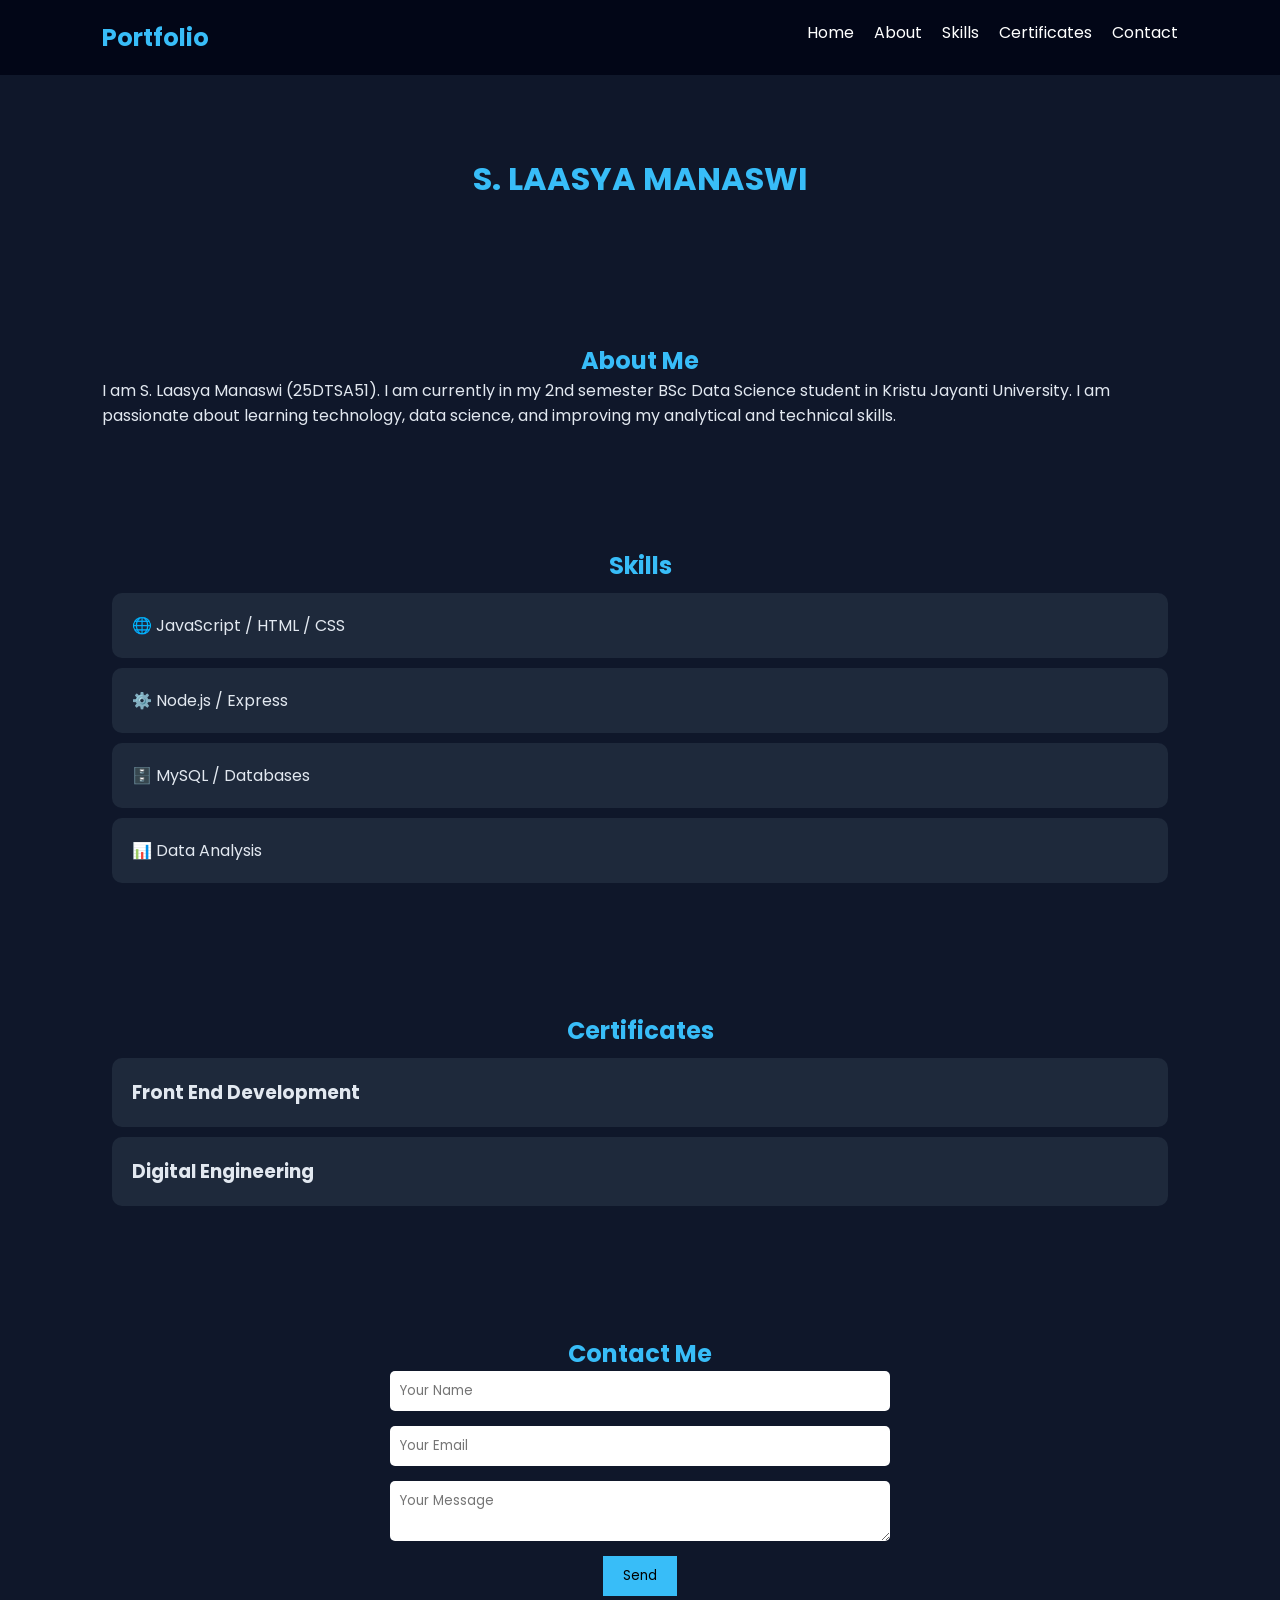
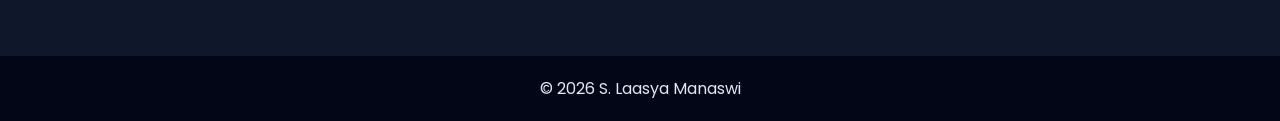
==== index.html @ 39856f93 "Add files via upload" ====
<!DOCTYPE html>
<html lang="en">
<head>

<meta charset="UTF-8">
<meta name="viewport" content="width=device-width, initial-scale=1.0">

<title>S. Laasya Manaswi | Portfolio</title>

<link href="https://fonts.googleapis.com/css2?family=Poppins:wght@300;500;700&display=swap" rel="stylesheet">

<link rel="stylesheet" href="style.css">

</head>

<body>

<nav>
<h2>Portfolio</h2>
<ul>
<li><a href="#">Home</a></li>
<li><a href="#about">About</a></li>
<li><a href="#skills">Skills</a></li>
<li><a href="#certificates">Certificates</a></li>
<li><a href="#contact">Contact</a></li>
</ul>
</nav>

<div class="hero">
<h1>S. LAASYA MANASWI</h1>
<div id="typing"></div>
</div>

<section id="about">
<h2>About Me</h2>
<p class="about">
I am S. Laasya Manaswi (25DTSA51). I am currently in my 2nd semester BSc Data Science student in Kristu Jayanti University. I am passionate about learning technology, data science, and improving my analytical and technical skills.
</p>
</section>

<section id="skills">
<h2>Skills</h2>
<div class="skills">
<div class="skill">🌐 JavaScript / HTML / CSS</div>
<div class="skill">⚙️ Node.js / Express</div>
<div class="skill">🗄️ MySQL / Databases</div>
<div class="skill">📊 Data Analysis</div>
</div>
</section>

<section id="certificates">
<h2>Certificates</h2>
<div class="certificates">
<div class="cert"><h3>Front End Development</h3></div>
<div class="cert"><h3>Digital Engineering</h3></div>
</div>
</section>

<section id="contact">
<h2>Contact Me</h2>

<form id="contactForm">

<input type="text" name="name" placeholder="Your Name" required>
<input type="email" name="email" placeholder="Your Email" required>
<textarea name="message" placeholder="Your Message" required></textarea>

<button type="submit">Send</button>

</form>

</section>

<footer>
<p>© 2026 S. Laasya Manaswi</p>
</footer>

</body>
</html>
---- style.css ----
*{
margin:0;
padding:0;
box-sizing:border-box;
font-family:'Poppins',sans-serif;
}

body{
background:#0f172a;
color:#e2e8f0;
}

nav{
display:flex;
justify-content:space-between;
padding:20px 8%;
background:#020617;
position:sticky;
top:0;
}

nav h2{
color:#38bdf8;
}

nav ul{
display:flex;
list-style:none;
}

nav li{
margin-left:20px;
}

nav a{
color:white;
text-decoration:none;
}

nav a:hover{
color:#38bdf8;
}

.hero{
text-align:center;
padding:80px 20px;
}

.hero h1{
color:#38bdf8;
}

section{
padding:60px 8%;
}

h2{
text-align:center;
color:#38bdf8;
}

.skill, .cert{
background:#1e293b;
padding:20px;
margin:10px;
border-radius:10px;
}

form{
display:flex;
flex-direction:column;
align-items:center;
}

input, textarea{
width:100%;
max-width:500px;
padding:10px;
margin-bottom:15px;
border-radius:5px;
border:none;
}

button{
background:#38bdf8;
padding:10px 20px;
border:none;
cursor:pointer;
}

footer{
text-align:center;
padding:20px;
background:#020617;
}
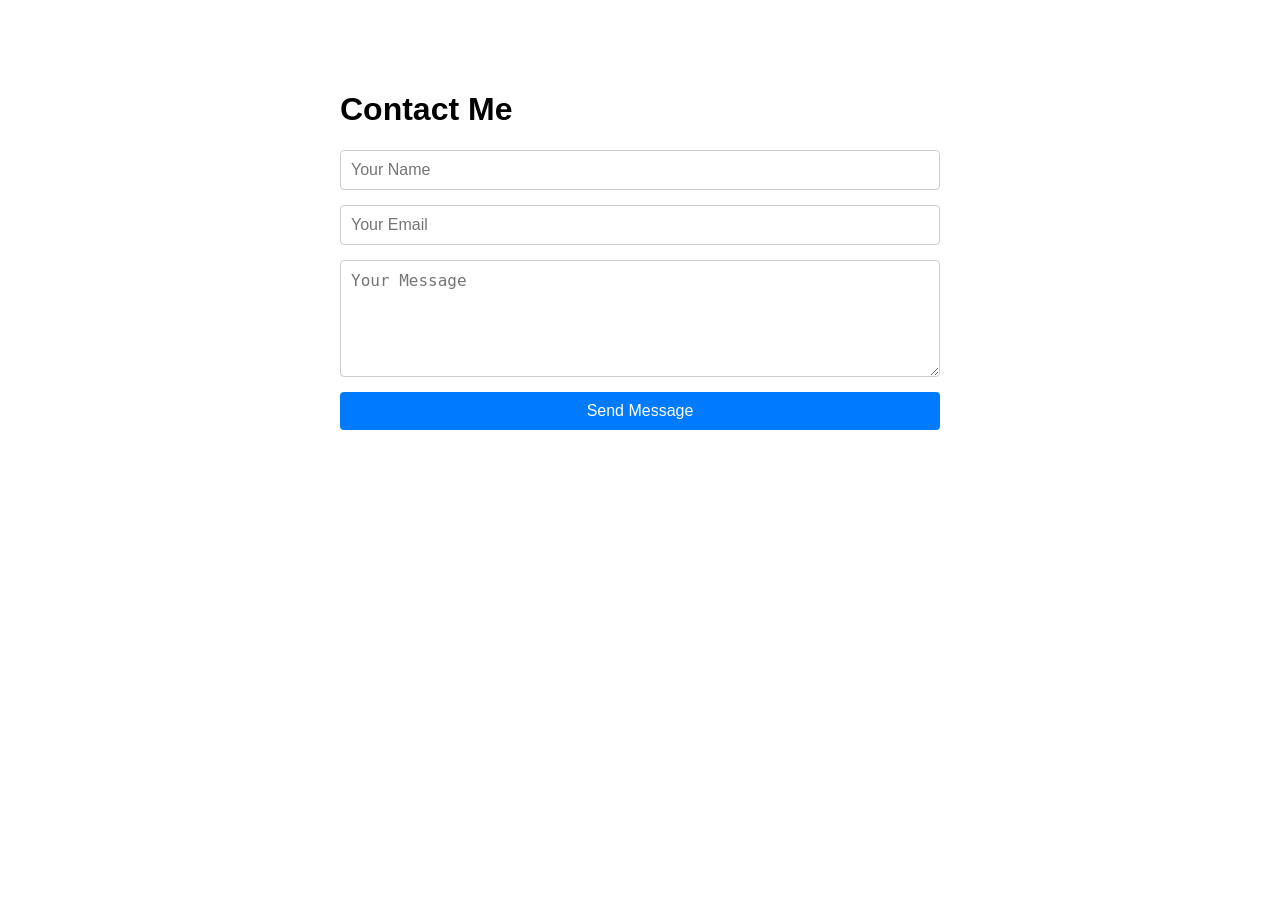
==== commit 11fa2a9a: "Add files via upload" ====
--- a/index.html
+++ b/index.html
@@ -1,79 +1,72 @@
 <!DOCTYPE html>
 <html lang="en">
 <head>
+    <meta charset="UTF-8">
+    <meta name="viewport" content="width=device-width, initial-scale=1.0">
+    <title>Contact Form</title>
+    <style>
+        body {
+            font-family: Arial, sans-serif;
+            max-width: 600px;
+            margin: 50px auto;
+            padding: 20px;
+        }
+        form {
+            display: flex;
+            flex-direction: column;
+            gap: 15px;
+        }
+        input, textarea {
+            padding: 10px;
+            font-size: 16px;
+            border: 1px solid #ccc;
+            border-radius: 4px;
+        }
+        button {
+            padding: 10px;
+            background-color: #007bff;
+            color: white;
+            border: none;
+            border-radius: 4px;
+            cursor: pointer;
+            font-size: 16px;
+        }
+        button:hover {
+            background-color: #0056b3;
+        }
+    </style>
+</head>
+<body>
+    <h1>Contact Me</h1>
+    <form id="contactForm">
+        <input type="text" name="name" placeholder="Your Name" required>
+        <input type="email" name="email" placeholder="Your Email" required>
+        <textarea name="message" placeholder="Your Message" rows="5" required></textarea>
+        <button type="submit">Send Message</button>
+    </form>
 
-<meta charset="UTF-8">
-<meta name="viewport" content="width=device-width, initial-scale=1.0">
+    <script>
+        document.getElementById("contactForm").addEventListener("submit", function(e){
+            e.preventDefault();
+            
+            const name = document.querySelector("input[name='name']").value;
+            const email = document.querySelector("input[name='email']").value;
+            const message = document.querySelector("textarea[name='message']").value;
 
-<title>S. Laasya Manaswi | Portfolio</title>
-
-<link href="https://fonts.googleapis.com/css2?family=Poppins:wght@300;500;700&display=swap" rel="stylesheet">
-
-<link rel="stylesheet" href="style.css">
-
-</head>
-
-<body>
-
-<nav>
-<h2>Portfolio</h2>
-<ul>
-<li><a href="#">Home</a></li>
-<li><a href="#about">About</a></li>
-<li><a href="#skills">Skills</a></li>
-<li><a href="#certificates">Certificates</a></li>
-<li><a href="#contact">Contact</a></li>
-</ul>
-</nav>
-
-<div class="hero">
-<h1>S. LAASYA MANASWI</h1>
-<div id="typing"></div>
-</div>
-
-<section id="about">
-<h2>About Me</h2>
-<p class="about">
-I am S. Laasya Manaswi (25DTSA51). I am currently in my 2nd semester BSc Data Science student in Kristu Jayanti University. I am passionate about learning technology, data science, and improving my analytical and technical skills.
-</p>
-</section>
-
-<section id="skills">
-<h2>Skills</h2>
-<div class="skills">
-<div class="skill">🌐 JavaScript / HTML / CSS</div>
-<div class="skill">⚙️ Node.js / Express</div>
-<div class="skill">🗄️ MySQL / Databases</div>
-<div class="skill">📊 Data Analysis</div>
-</div>
-</section>
-
-<section id="certificates">
-<h2>Certificates</h2>
-<div class="certificates">
-<div class="cert"><h3>Front End Development</h3></div>
-<div class="cert"><h3>Digital Engineering</h3></div>
-</div>
-</section>
-
-<section id="contact">
-<h2>Contact Me</h2>
-
-<form id="contactForm">
-
-<input type="text" name="name" placeholder="Your Name" required>
-<input type="email" name="email" placeholder="Your Email" required>
-<textarea name="message" placeholder="Your Message" required></textarea>
-
-<button type="submit">Send</button>
-
-</form>
-
-</section>
-
-<footer>
-<p>© 2026 S. Laasya Manaswi</p>
-</footer>
-
+            fetch("http://localhost:5000/contact", {
+                method: "POST",
+                headers: {
+                    "Content-Type": "application/json"
+                },
+                body: JSON.stringify({ name, email, message })
+            })
+            .then(response => response.json())
+            .then(data => {
+                alert("Message sent successfully!");
+                document.getElementById("contactForm").reset();
+            })
+            .catch(error => console.error("Error:", error));
+        });
+    </script>
 </body>
 </html>
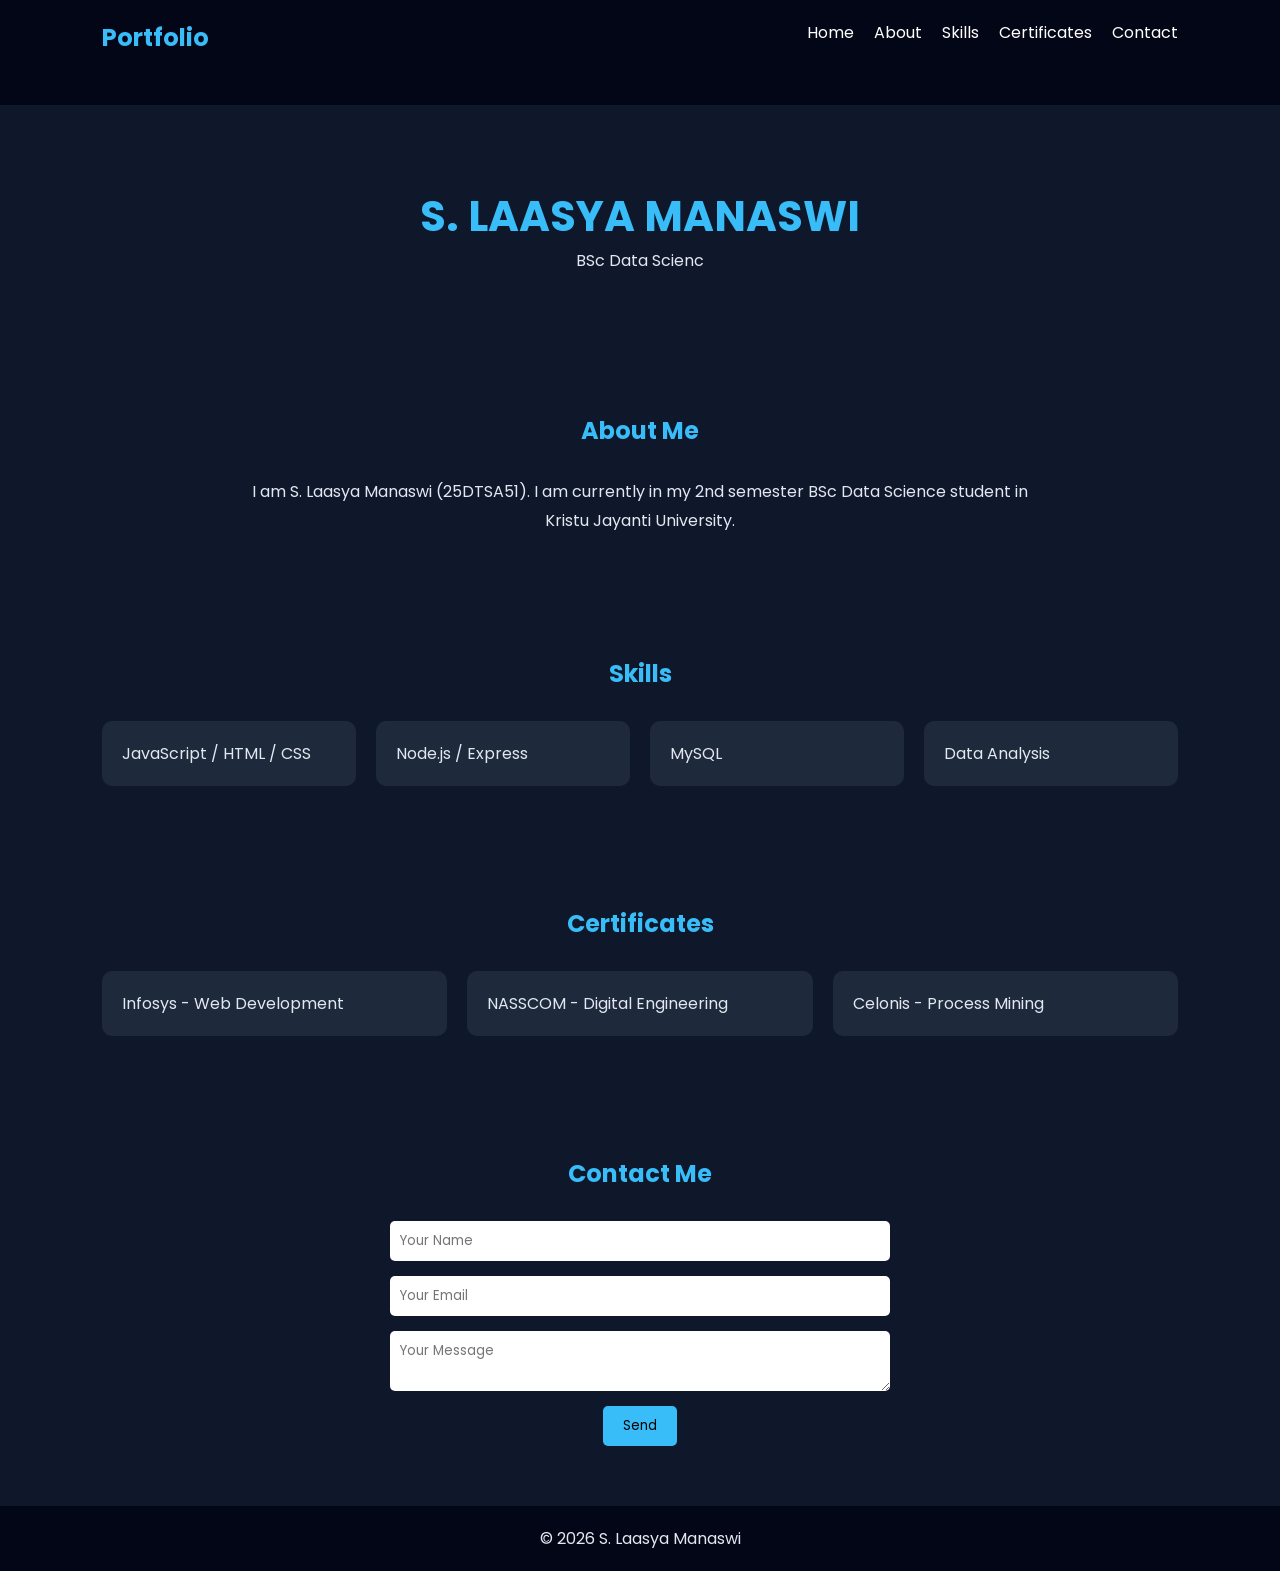
==== commit ac2a7290: "Rename index.html.html to index.html" ====
--- a/index.html
+++ b/index.html
@@ -1,72 +1,255 @@
 <!DOCTYPE html>
 <html lang="en">
 <head>
-    <meta charset="UTF-8">
-    <meta name="viewport" content="width=device-width, initial-scale=1.0">
-    <title>Contact Form</title>
-    <style>
-        body {
-            font-family: Arial, sans-serif;
-            max-width: 600px;
-            margin: 50px auto;
-            padding: 20px;
-        }
-        form {
-            display: flex;
-            flex-direction: column;
-            gap: 15px;
-        }
-        input, textarea {
-            padding: 10px;
-            font-size: 16px;
-            border: 1px solid #ccc;
-            border-radius: 4px;
-        }
-        button {
-            padding: 10px;
-            background-color: #007bff;
-            color: white;
-            border: none;
-            border-radius: 4px;
-            cursor: pointer;
-            font-size: 16px;
-        }
-        button:hover {
-            background-color: #0056b3;
-        }
-    </style>
+
+<meta charset="UTF-8">
+<meta name="viewport" content="width=device-width, initial-scale=1.0">
+
+<title>S. Laasya Manaswi | Portfolio</title>
+
+<link href="https://fonts.googleapis.com/css2?family=Poppins:wght@300;500;700&display=swap" rel="stylesheet">
+
+<style>
+
+*{
+margin:0;
+padding:0;
+box-sizing:border-box;
+font-family:'Poppins',sans-serif;
+scroll-behavior:smooth;
+}
+
+body{
+background:#0f172a;
+color:#e2e8f0;
+}
+
+nav{
+display:flex;
+justify-content:space-between;
+padding:20px 8%;
+background:#020617;
+position:sticky;
+top:0;
+}
+
+nav h2{
+color:#38bdf8;
+}
+
+nav ul{
+display:flex;
+list-style:none;
+}
+
+nav li{
+margin-left:20px;
+}
+
+nav a{
+text-decoration:none;
+color:white;
+}
+
+nav a:hover{
+color:#38bdf8;
+}
+
+.hero{
+text-align:center;
+padding:80px 20px;
+}
+
+.hero h1{
+font-size:42px;
+color:#38bdf8;
+}
+
+section{
+padding:60px 8%;
+}
+
+h2{
+text-align:center;
+margin-bottom:30px;
+color:#38bdf8;
+}
+
+.about{
+max-width:800px;
+margin:auto;
+text-align:center;
+line-height:1.8;
+}
+
+.skills{
+display:grid;
+grid-template-columns:repeat(auto-fit,minmax(250px,1fr));
+gap:20px;
+}
+
+.skill{
+background:#1e293b;
+padding:20px;
+border-radius:10px;
+}
+
+.certificates{
+display:grid;
+grid-template-columns:repeat(auto-fit,minmax(250px,1fr));
+gap:20px;
+}
+
+.cert{
+background:#1e293b;
+padding:20px;
+border-radius:10px;
+}
+
+form{
+display:flex;
+flex-direction:column;
+align-items:center;
+}
+
+input,textarea{
+width:100%;
+max-width:500px;
+padding:10px;
+margin-bottom:15px;
+border-radius:5px;
+border:none;
+}
+
+button{
+padding:10px 20px;
+border:none;
+background:#38bdf8;
+cursor:pointer;
+border-radius:5px;
+}
+
+footer{
+text-align:center;
+padding:20px;
+background:#020617;
+}
+
+</style>
+
 </head>
+
 <body>
-    <h1>Contact Me</h1>
-    <form id="contactForm">
-        <input type="text" name="name" placeholder="Your Name" required>
-        <input type="email" name="email" placeholder="Your Email" required>
-        <textarea name="message" placeholder="Your Message" rows="5" required></textarea>
-        <button type="submit">Send Message</button>
-    </form>
-
-    <script>
-        document.getElementById("contactForm").addEventListener("submit", function(e){
-            e.preventDefault();
-            
-            const name = document.querySelector("input[name='name']").value;
-            const email = document.querySelector("input[name='email']").value;
-            const message = document.querySelector("textarea[name='message']").value;
-
-            fetch("http://localhost:5000/contact", {
-                method: "POST",
-                headers: {
-                    "Content-Type": "application/json"
-                },
-                body: JSON.stringify({ name, email, message })
-            })
-            .then(response => response.json())
-            .then(data => {
-                alert("Message sent successfully!");
-                document.getElementById("contactForm").reset();
-            })
-            .catch(error => console.error("Error:", error));
-        });
-    </script>
+
+<nav>
+<h2>Portfolio</h2>
+<ul>
+<li><a href="#">Home</a></li>
+<li><a href="#about">About</a></li>
+<li><a href="#skills">Skills</a></li>
+<li><a href="#certificates">Certificates</a></li>
+<li><a href="#contact">Contact</a></li>
+</ul>
+</nav>
+
+<div class="hero">
+<h1>S. LAASYA MANASWI</h1>
+<div id="typing"></div>
+</div>
+
+<section id="about">
+<h2>About Me</h2>
+<p class="about">
+I am S. Laasya Manaswi (25DTSA51). I am currently in my 2nd semester BSc Data Science student in Kristu Jayanti University.
+</p>
+</section>
+
+<section id="skills">
+<h2>Skills</h2>
+<div class="skills">
+<div class="skill">JavaScript / HTML / CSS</div>
+<div class="skill">Node.js / Express</div>
+<div class="skill">MySQL</div>
+<div class="skill">Data Analysis</div>
+</div>
+</section>
+
+<section id="certificates">
+<h2>Certificates</h2>
+<div class="certificates">
+<div class="cert">Infosys - Web Development</div>
+<div class="cert">NASSCOM - Digital Engineering</div>
+<div class="cert">Celonis - Process Mining</div>
+</div>
+</section>
+
+<!-- ✅ FIXED CONTACT SECTION -->
+<section id="contact">
+<h2>Contact Me</h2>
+
+<form id="contactForm">
+<input type="text" name="name" placeholder="Your Name" required>
+<input type="email" name="email" placeholder="Your Email" required>
+<textarea name="message" placeholder="Your Message" required></textarea>
+<button type="submit">Send</button>
+</form>
+
+</section>
+
+<footer>
+<p>© 2026 S. Laasya Manaswi</p>
+</footer>
+
+<script>
+const text = ["BSc Data Science Student", "Tech Enthusiast", "Future Data Scientist"];
+let i=0, j=0, current="", isDeleting=false;
+
+function type(){
+current = text[i];
+
+if(!isDeleting){
+document.getElementById("typing").innerHTML = current.substring(0,j++);
+if(j>current.length){
+isDeleting=true;
+setTimeout(type,1000);
+return;
+}
+}else{
+document.getElementById("typing").innerHTML = current.substring(0,j--);
+if(j<0){
+isDeleting=false;
+i=(i+1)%text.length;
+}
+}
+
+setTimeout(type,100);
+}
+
+type();
+
+// ✅ FIXED FORM JS
+document.getElementById("contactForm").addEventListener("submit", function(e){
+
+  e.preventDefault();
+
+  const name = document.querySelector("input[name='name']").value;
+  const email = document.querySelector("input[name='email']").value;
+  const message = document.querySelector("textarea[name='message']").value;
+
+  fetch("http://localhost:5000/contact", {
+    method: "POST",
+    headers: {
+      "Content-Type": "application/json"
+    },
+    body: JSON.stringify({ name, email, message })
+  })
+  .then(res => res.text())
+  .then(data => {
+    alert("Message sent successfully!");
+  });
+
+});
+</script>
+
 </body>
-</html>+</html>
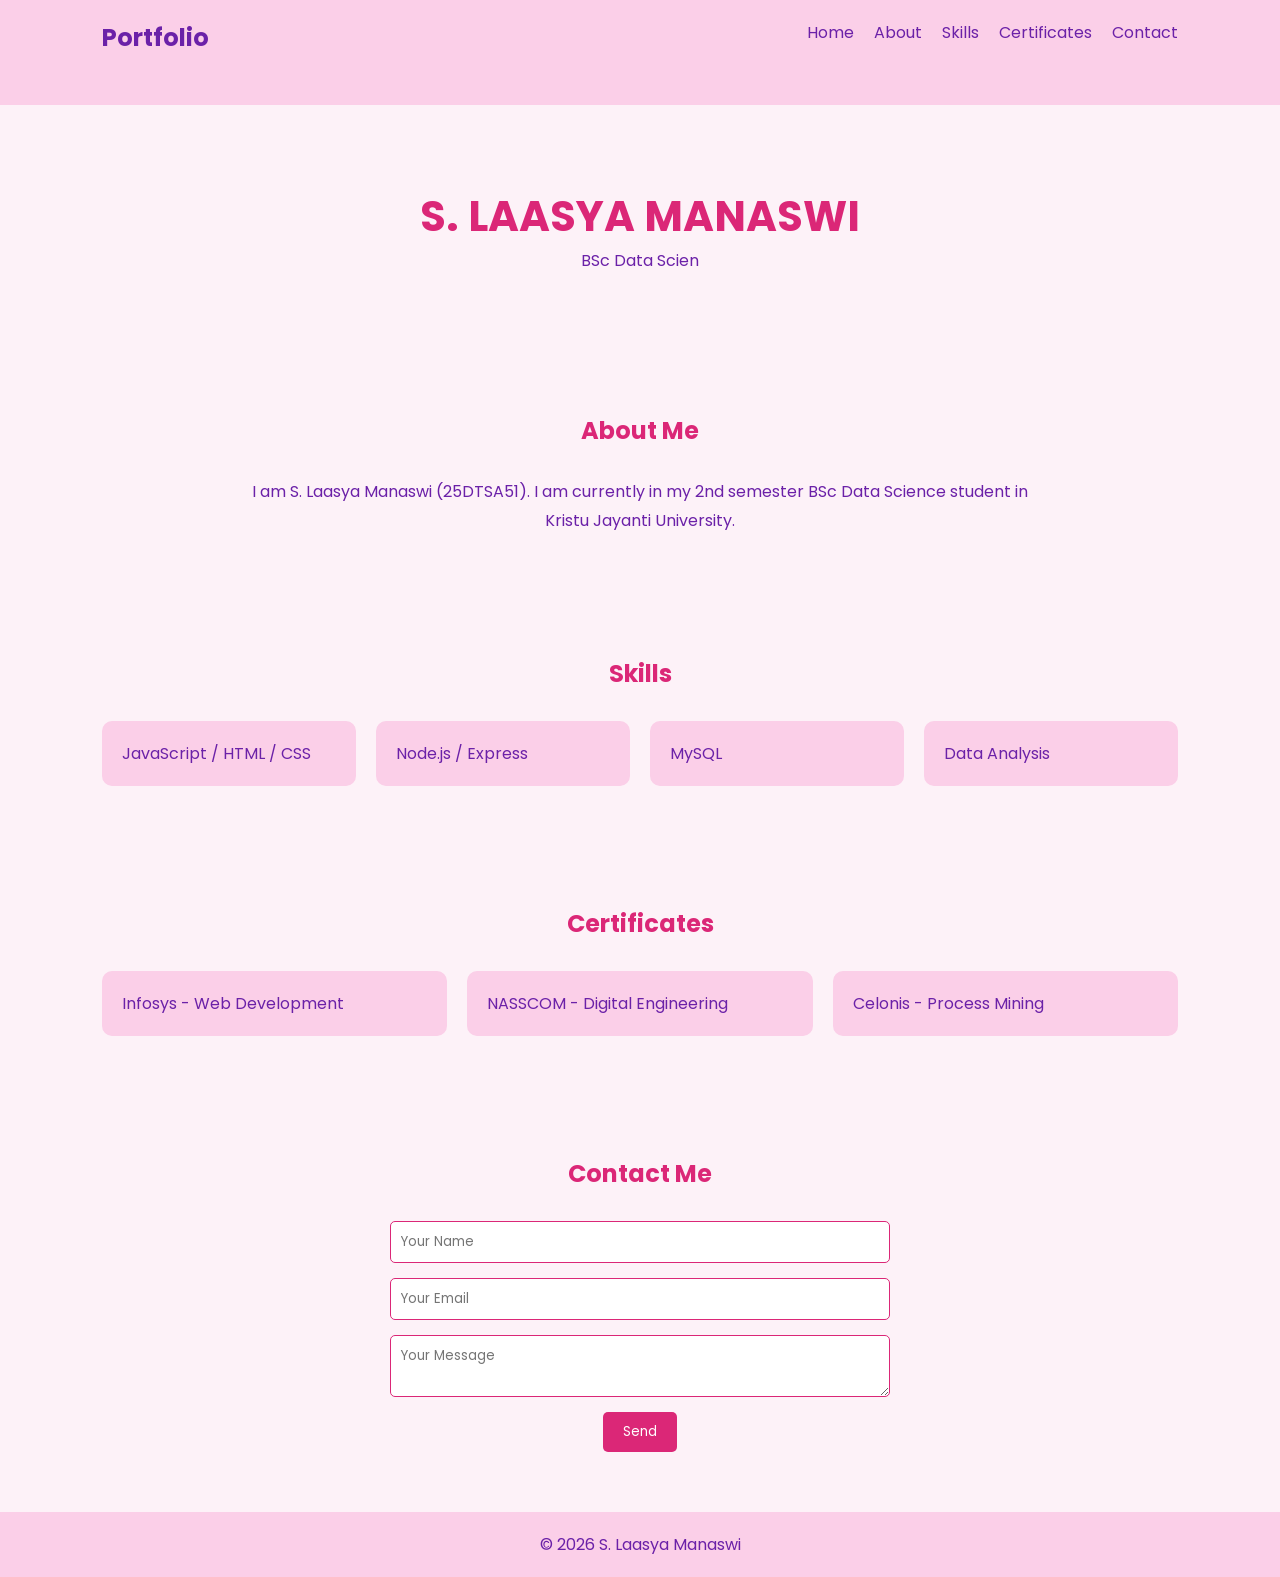
==== commit d3f0981c: "Rename index.html.html to index.html" ====
--- a/index.html
+++ b/index.html
@@ -20,21 +20,21 @@
 }
 
 body{
-background:#0f172a;
-color:#e2e8f0;
+background:#fdf2f8;
+color:#6b21a8;
 }
 
 nav{
 display:flex;
 justify-content:space-between;
 padding:20px 8%;
-background:#020617;
+background:#fbcfe8;
 position:sticky;
 top:0;
 }
 
 nav h2{
-color:#38bdf8;
+color:#6b21a8;
 }
 
 nav ul{
@@ -48,11 +48,11 @@
 
 nav a{
 text-decoration:none;
-color:white;
+color:#6b21a8;
 }
 
 nav a:hover{
-color:#38bdf8;
+color:#db2777;
 }
 
 .hero{
@@ -62,7 +62,7 @@
 
 .hero h1{
 font-size:42px;
-color:#38bdf8;
+color:#db2777;
 }
 
 section{
@@ -72,7 +72,7 @@
 h2{
 text-align:center;
 margin-bottom:30px;
-color:#38bdf8;
+color:#db2777;
 }
 
 .about{
@@ -89,7 +89,7 @@
 }
 
 .skill{
-background:#1e293b;
+background:#fbcfe8;
 padding:20px;
 border-radius:10px;
 }
@@ -101,7 +101,7 @@
 }
 
 .cert{
-background:#1e293b;
+background:#fbcfe8;
 padding:20px;
 border-radius:10px;
 }
@@ -118,13 +118,14 @@
 padding:10px;
 margin-bottom:15px;
 border-radius:5px;
-border:none;
+border:1px solid #db2777;
 }
 
 button{
 padding:10px 20px;
 border:none;
-background:#38bdf8;
+background:#db2777;
+color:white;
 cursor:pointer;
 border-radius:5px;
 }
@@ -132,7 +133,7 @@
 footer{
 text-align:center;
 padding:20px;
-background:#020617;
+background:#fbcfe8;
 }
 
 </style>
@@ -183,17 +184,14 @@
 </div>
 </section>
 
-<!-- ✅ FIXED CONTACT SECTION -->
 <section id="contact">
 <h2>Contact Me</h2>
-
-<form id="contactForm">
+<form action="https://formspree.io/f/xvzblejd" method="POST">
 <input type="text" name="name" placeholder="Your Name" required>
 <input type="email" name="email" placeholder="Your Email" required>
 <textarea name="message" placeholder="Your Message" required></textarea>
 <button type="submit">Send</button>
 </form>
-
 </section>
 
 <footer>
@@ -226,29 +224,6 @@
 }
 
 type();
-
-// ✅ FIXED FORM JS
-document.getElementById("contactForm").addEventListener("submit", function(e){
-
-  e.preventDefault();
-
-  const name = document.querySelector("input[name='name']").value;
-  const email = document.querySelector("input[name='email']").value;
-  const message = document.querySelector("textarea[name='message']").value;
-
-  fetch("http://localhost:5000/contact", {
-    method: "POST",
-    headers: {
-      "Content-Type": "application/json"
-    },
-    body: JSON.stringify({ name, email, message })
-  })
-  .then(res => res.text())
-  .then(data => {
-    alert("Message sent successfully!");
-  });
-
-});
 </script>
 
 </body>
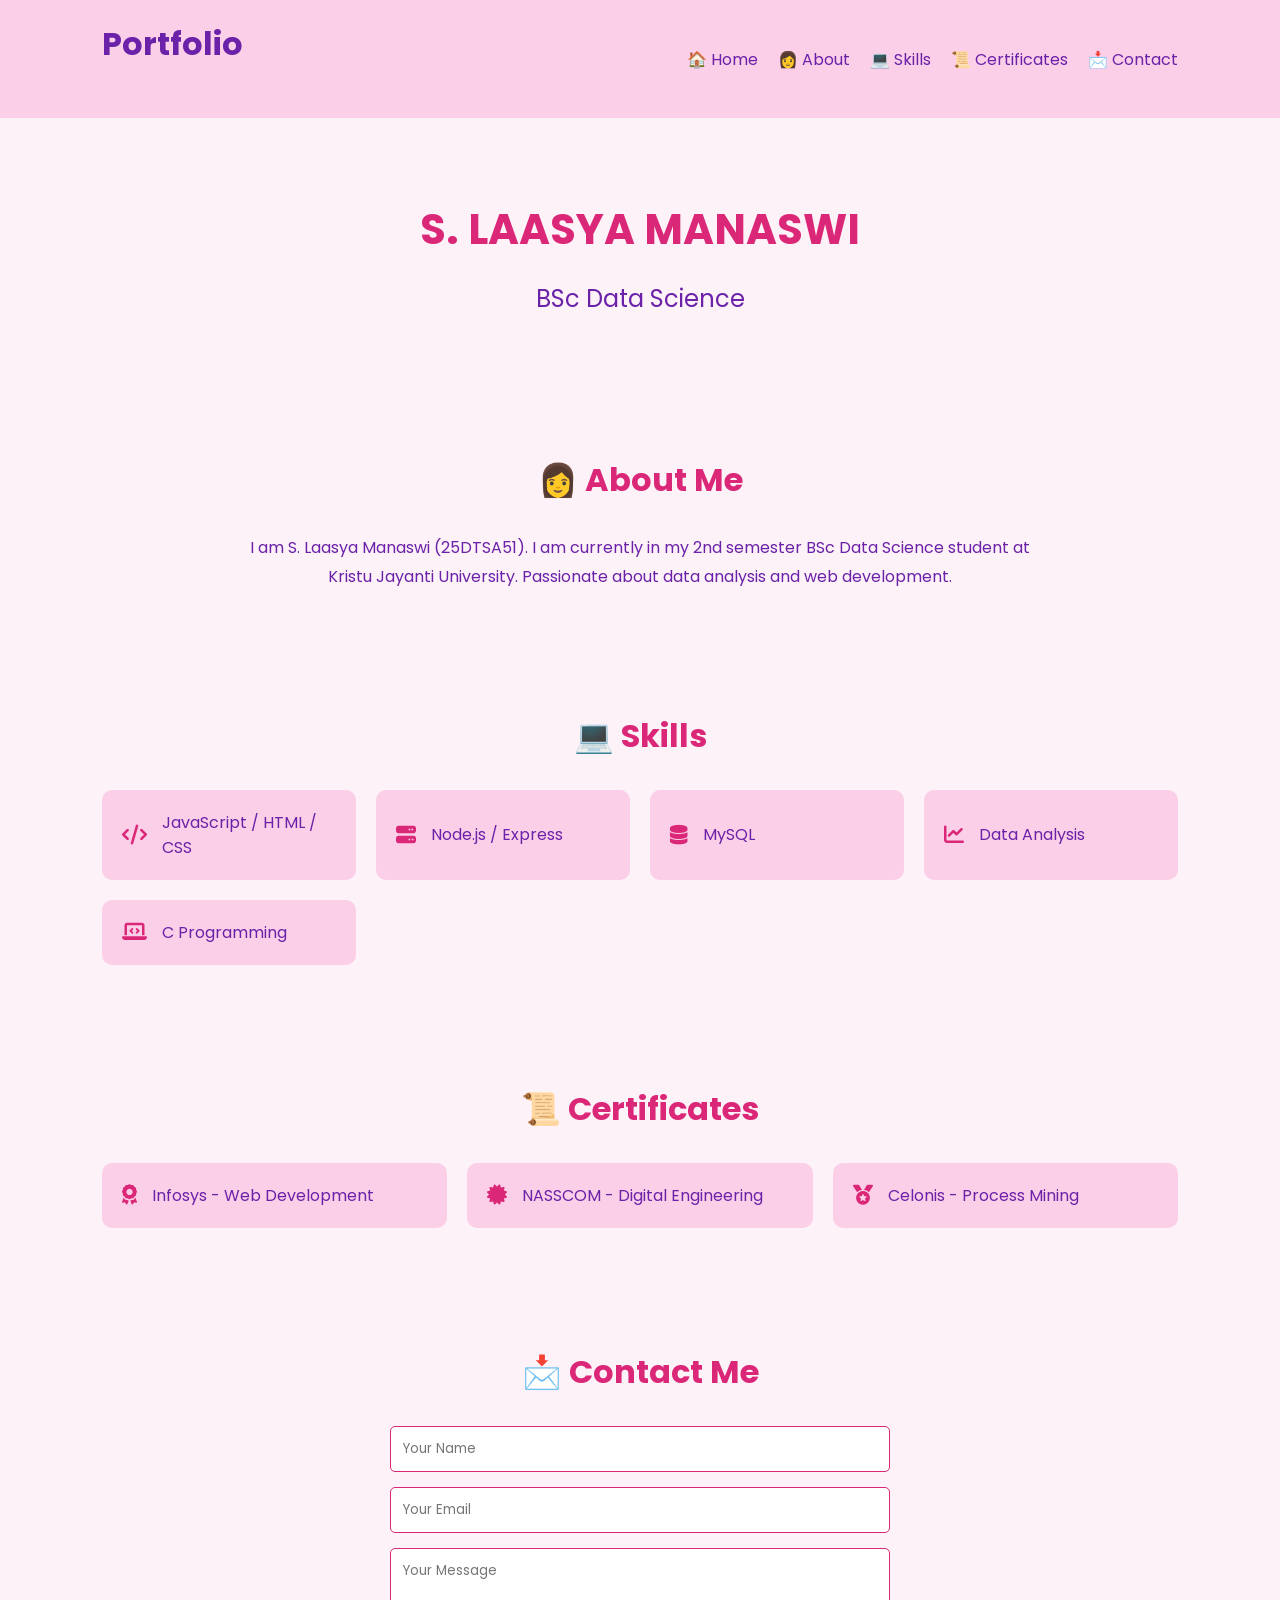
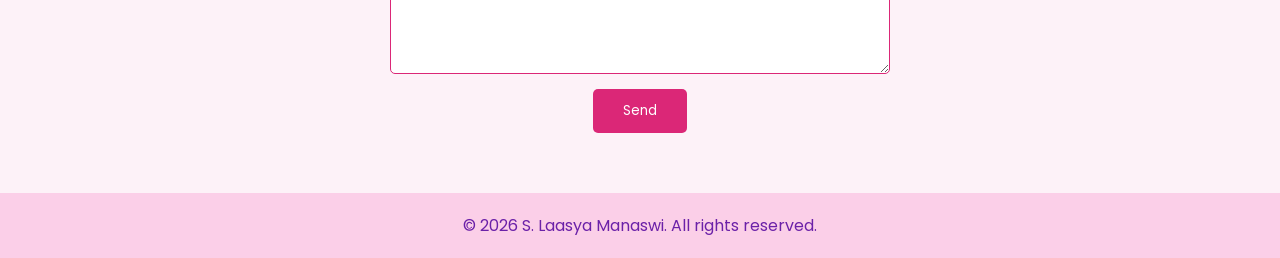
==== commit 0d02dada: "Rename index.html.html to index.html" ====
--- a/index.html
+++ b/index.html
@@ -1,226 +1,266 @@
 <!DOCTYPE html>
 <html lang="en">
 <head>
-
 <meta charset="UTF-8">
 <meta name="viewport" content="width=device-width, initial-scale=1.0">
-
 <title>S. Laasya Manaswi | Portfolio</title>
-
 <link href="https://fonts.googleapis.com/css2?family=Poppins:wght@300;500;700&display=swap" rel="stylesheet">
-
+<link rel="stylesheet" href="https://cdnjs.cloudflare.com/ajax/libs/font-awesome/6.4.0/css/all.min.css">
 <style>
-
-*{
-margin:0;
-padding:0;
-box-sizing:border-box;
-font-family:'Poppins',sans-serif;
-scroll-behavior:smooth;
-}
-
-body{
-background:#fdf2f8;
-color:#6b21a8;
-}
-
-nav{
-display:flex;
-justify-content:space-between;
-padding:20px 8%;
-background:#fbcfe8;
-position:sticky;
-top:0;
-}
-
-nav h2{
-color:#6b21a8;
-}
-
-nav ul{
-display:flex;
-list-style:none;
-}
-
-nav li{
-margin-left:20px;
-}
-
-nav a{
-text-decoration:none;
-color:#6b21a8;
-}
-
-nav a:hover{
-color:#db2777;
-}
-
-.hero{
-text-align:center;
-padding:80px 20px;
-}
-
-.hero h1{
-font-size:42px;
-color:#db2777;
-}
-
-section{
-padding:60px 8%;
-}
-
-h2{
-text-align:center;
-margin-bottom:30px;
-color:#db2777;
-}
-
-.about{
-max-width:800px;
-margin:auto;
-text-align:center;
-line-height:1.8;
-}
-
-.skills{
-display:grid;
-grid-template-columns:repeat(auto-fit,minmax(250px,1fr));
-gap:20px;
-}
-
-.skill{
-background:#fbcfe8;
-padding:20px;
-border-radius:10px;
-}
-
-.certificates{
-display:grid;
-grid-template-columns:repeat(auto-fit,minmax(250px,1fr));
-gap:20px;
-}
-
-.cert{
-background:#fbcfe8;
-padding:20px;
-border-radius:10px;
-}
-
-form{
-display:flex;
-flex-direction:column;
-align-items:center;
-}
-
-input,textarea{
-width:100%;
-max-width:500px;
-padding:10px;
-margin-bottom:15px;
-border-radius:5px;
-border:1px solid #db2777;
-}
-
-button{
-padding:10px 20px;
-border:none;
-background:#db2777;
-color:white;
-cursor:pointer;
-border-radius:5px;
-}
-
-footer{
-text-align:center;
-padding:20px;
-background:#fbcfe8;
-}
-
+* {
+    margin: 0;
+    padding: 0;
+    box-sizing: border-box;
+    font-family: 'Poppins', sans-serif;
+    scroll-behavior: smooth;
+}
+
+body {
+    background: #fdf2f8;
+    color: #6b21a8;
+}
+
+nav {
+    display: flex;
+    justify-content: space-between;
+    align-items: center;
+    padding: 20px 8%;
+    background: #fbcfe8;
+    position: sticky;
+    top: 0;
+    z-index: 100;
+}
+
+nav h2 {
+    color: #6b21a8;
+}
+
+nav ul {
+    display: flex;
+    list-style: none;
+}
+
+nav li {
+    margin-left: 20px;
+}
+
+nav a {
+    text-decoration: none;
+    color: #6b21a8;
+    transition: color 0.3s ease;
+}
+
+nav a:hover {
+    color: #db2777;
+}
+
+.hero {
+    text-align: center;
+    padding: 80px 20px;
+}
+
+.hero h1 {
+    font-size: 42px;
+    color: #db2777;
+    margin-bottom: 20px;
+}
+
+#typing {
+    font-size: 24px;
+    color: #6b21a8;
+    min-height: 30px;
+}
+
+section {
+    padding: 60px 8%;
+}
+
+h2 {
+    text-align: center;
+    margin-bottom: 30px;
+    color: #db2777;
+    font-size: 32px;
+}
+
+.about {
+    max-width: 800px;
+    margin: auto;
+    text-align: center;
+    line-height: 1.8;
+    font-size: 16px;
+}
+
+.skills {
+    display: grid;
+    grid-template-columns: repeat(auto-fit, minmax(250px, 1fr));
+    gap: 20px;
+}
+
+.skill {
+    background: #fbcfe8;
+    padding: 20px;
+    border-radius: 10px;
+    display: flex;
+    align-items: center;
+    gap: 15px;
+    transition: transform 0.3s ease;
+}
+
+.skill:hover {
+    transform: translateY(-5px);
+}
+
+.certificates {
+    display: grid;
+    grid-template-columns: repeat(auto-fit, minmax(250px, 1fr));
+    gap: 20px;
+}
+
+.cert {
+    background: #fbcfe8;
+    padding: 20px;
+    border-radius: 10px;
+    display: flex;
+    align-items: center;
+    gap: 15px;
+    transition: transform 0.3s ease;
+}
+
+.cert:hover {
+    transform: translateY(-5px);
+}
+
+form {
+    display: flex;
+    flex-direction: column;
+    align-items: center;
+}
+
+input, textarea {
+    width: 100%;
+    max-width: 500px;
+    padding: 12px;
+    margin-bottom: 15px;
+    border-radius: 5px;
+    border: 1px solid #db2777;
+    font-family: 'Poppins', sans-serif;
+}
+
+input:focus, textarea:focus {
+    outline: none;
+    box-shadow: 0 0 5px #db2777;
+}
+
+button {
+    padding: 12px 30px;
+    border: none;
+    background: #db2777;
+    color: white;
+    cursor: pointer;
+    border-radius: 5px;
+    transition: background 0.3s ease;
+}
+
+button:hover {
+    background: #be185d;
+}
+
+footer {
+    text-align: center;
+    padding: 20px;
+    background: #fbcfe8;
+    color: #6b21a8;
+}
+
+i {
+    color: #db2777;
+    font-size: 20px;
+}
 </style>
-
 </head>
 
 <body>
 
 <nav>
-<h2>Portfolio</h2>
-<ul>
-<li><a href="#">Home</a></li>
-<li><a href="#about">About</a></li>
-<li><a href="#skills">Skills</a></li>
-<li><a href="#certificates">Certificates</a></li>
-<li><a href="#contact">Contact</a></li>
-</ul>
+    <h2>Portfolio</h2>
+    <ul>
+        <li><a href="#home">🏠 Home</a></li>
+        <li><a href="#about">👩 About</a></li>
+        <li><a href="#skills">💻 Skills</a></li>
+        <li><a href="#certificates">📜 Certificates</a></li>
+        <li><a href="#contact">📩 Contact</a></li>
+    </ul>
 </nav>
 
-<div class="hero">
-<h1>S. LAASYA MANASWI</h1>
-<div id="typing"></div>
+<div id="home" class="hero">
+    <h1>S. LAASYA MANASWI</h1>
+    <div id="typing"></div>
 </div>
 
 <section id="about">
-<h2>About Me</h2>
-<p class="about">
-I am S. Laasya Manaswi (25DTSA51). I am currently in my 2nd semester BSc Data Science student in Kristu Jayanti University.
-</p>
+    <h2>👩 About Me</h2>
+    <p class="about">
+        I am S. Laasya Manaswi (25DTSA51). I am currently in my 2nd semester BSc Data Science student at Kristu Jayanti University. Passionate about data analysis and web development.
+    </p>
 </section>
 
 <section id="skills">
-<h2>Skills</h2>
-<div class="skills">
-<div class="skill">JavaScript / HTML / CSS</div>
-<div class="skill">Node.js / Express</div>
-<div class="skill">MySQL</div>
-<div class="skill">Data Analysis</div>
-</div>
+    <h2>💻 Skills</h2>
+    <div class="skills">
+        <div class="skill"><i class="fas fa-code"></i> JavaScript / HTML / CSS</div>
+        <div class="skill"><i class="fas fa-server"></i> Node.js / Express</div>
+        <div class="skill"><i class="fas fa-database"></i> MySQL</div>
+        <div class="skill"><i class="fas fa-chart-line"></i> Data Analysis</div>
+        <div class="skill"><i class="fas fa-laptop-code"></i> C Programming</div>
+    </div>
 </section>
 
 <section id="certificates">
-<h2>Certificates</h2>
-<div class="certificates">
-<div class="cert">Infosys - Web Development</div>
-<div class="cert">NASSCOM - Digital Engineering</div>
-<div class="cert">Celonis - Process Mining</div>
-</div>
+    <h2>📜 Certificates</h2>
+    <div class="certificates">
+        <div class="cert"><i class="fas fa-award"></i> Infosys - Web Development</div>
+        <div class="cert"><i class="fas fa-certificate"></i> NASSCOM - Digital Engineering</div>
+        <div class="cert"><i class="fas fa-medal"></i> Celonis - Process Mining</div>
+    </div>
 </section>
 
 <section id="contact">
-<h2>Contact Me</h2>
-<form action="https://formspree.io/f/xvzblejd" method="POST">
-<input type="text" name="name" placeholder="Your Name" required>
-<input type="email" name="email" placeholder="Your Email" required>
-<textarea name="message" placeholder="Your Message" required></textarea>
-<button type="submit">Send</button>
-</form>
+    <h2>📩 Contact Me</h2>
+    <form action="https://formspree.io/f/xjgayolb" method="POST">
+        <input type="text" name="name" placeholder="Your Name" required>
+        <input type="email" name="email" placeholder="Your Email" required>
+        <textarea name="message" placeholder="Your Message" rows="5" required></textarea>
+        <button type="submit">Send</button>
+    </form>
 </section>
 
 <footer>
-<p>© 2026 S. Laasya Manaswi</p>
+    <p>© 2026 S. Laasya Manaswi. All rights reserved.</p>
 </footer>
 
 <script>
 const text = ["BSc Data Science Student", "Tech Enthusiast", "Future Data Scientist"];
-let i=0, j=0, current="", isDeleting=false;
-
-function type(){
-current = text[i];
-
-if(!isDeleting){
-document.getElementById("typing").innerHTML = current.substring(0,j++);
-if(j>current.length){
-isDeleting=true;
-setTimeout(type,1000);
-return;
-}
-}else{
-document.getElementById("typing").innerHTML = current.substring(0,j--);
-if(j<0){
-isDeleting=false;
-i=(i+1)%text.length;
-}
-}
-
-setTimeout(type,100);
+let i = 0, j = 0, current = "", isDeleting = false;
+
+function type() {
+    current = text[i];
+
+    if (!isDeleting) {
+        document.getElementById("typing").innerHTML = current.substring(0, j++);
+        if (j > current.length) {
+            isDeleting = true;
+            setTimeout(type, 1000);
+            return;
+        }
+    } else {
+        document.getElementById("typing").innerHTML = current.substring(0, j--);
+        if (j < 0) {
+            isDeleting = false;
+            i = (i + 1) % text.length;
+        }
+    }
+
+    setTimeout(type, 100);
 }
 
 type();
